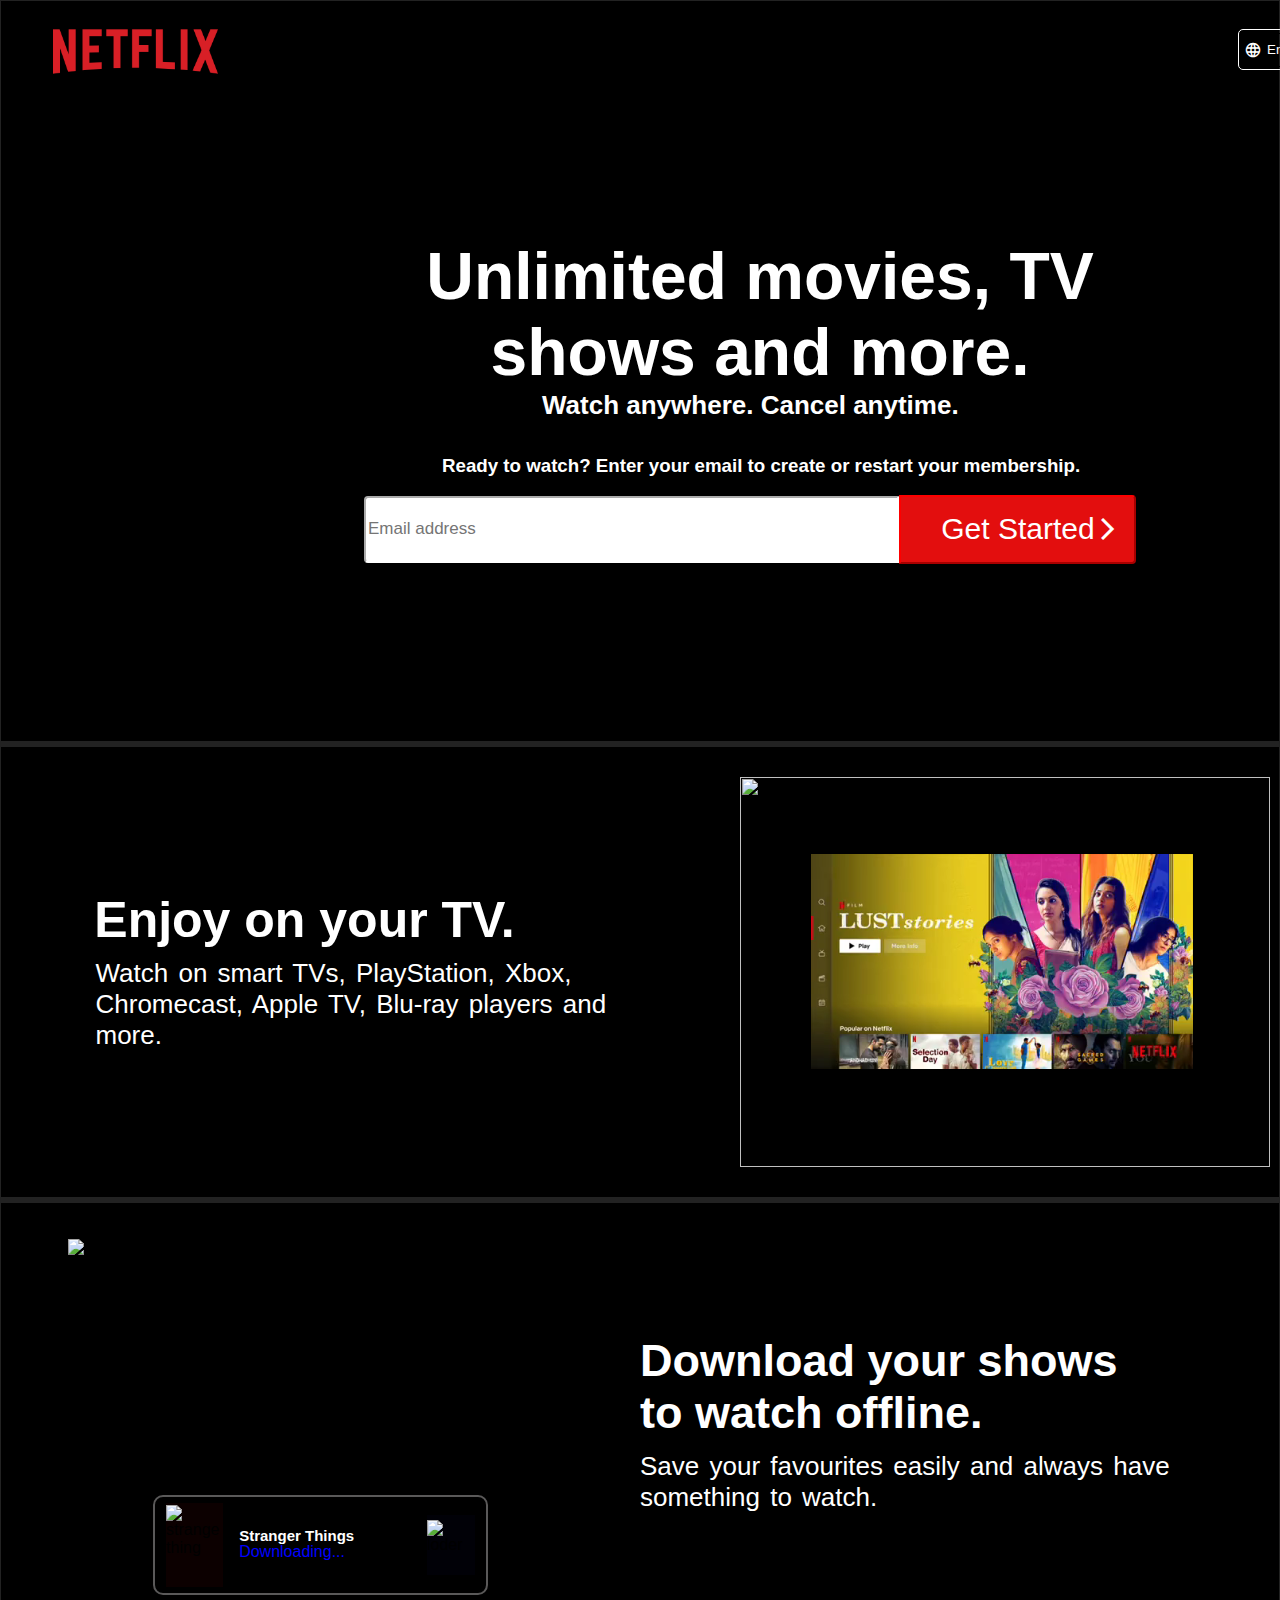
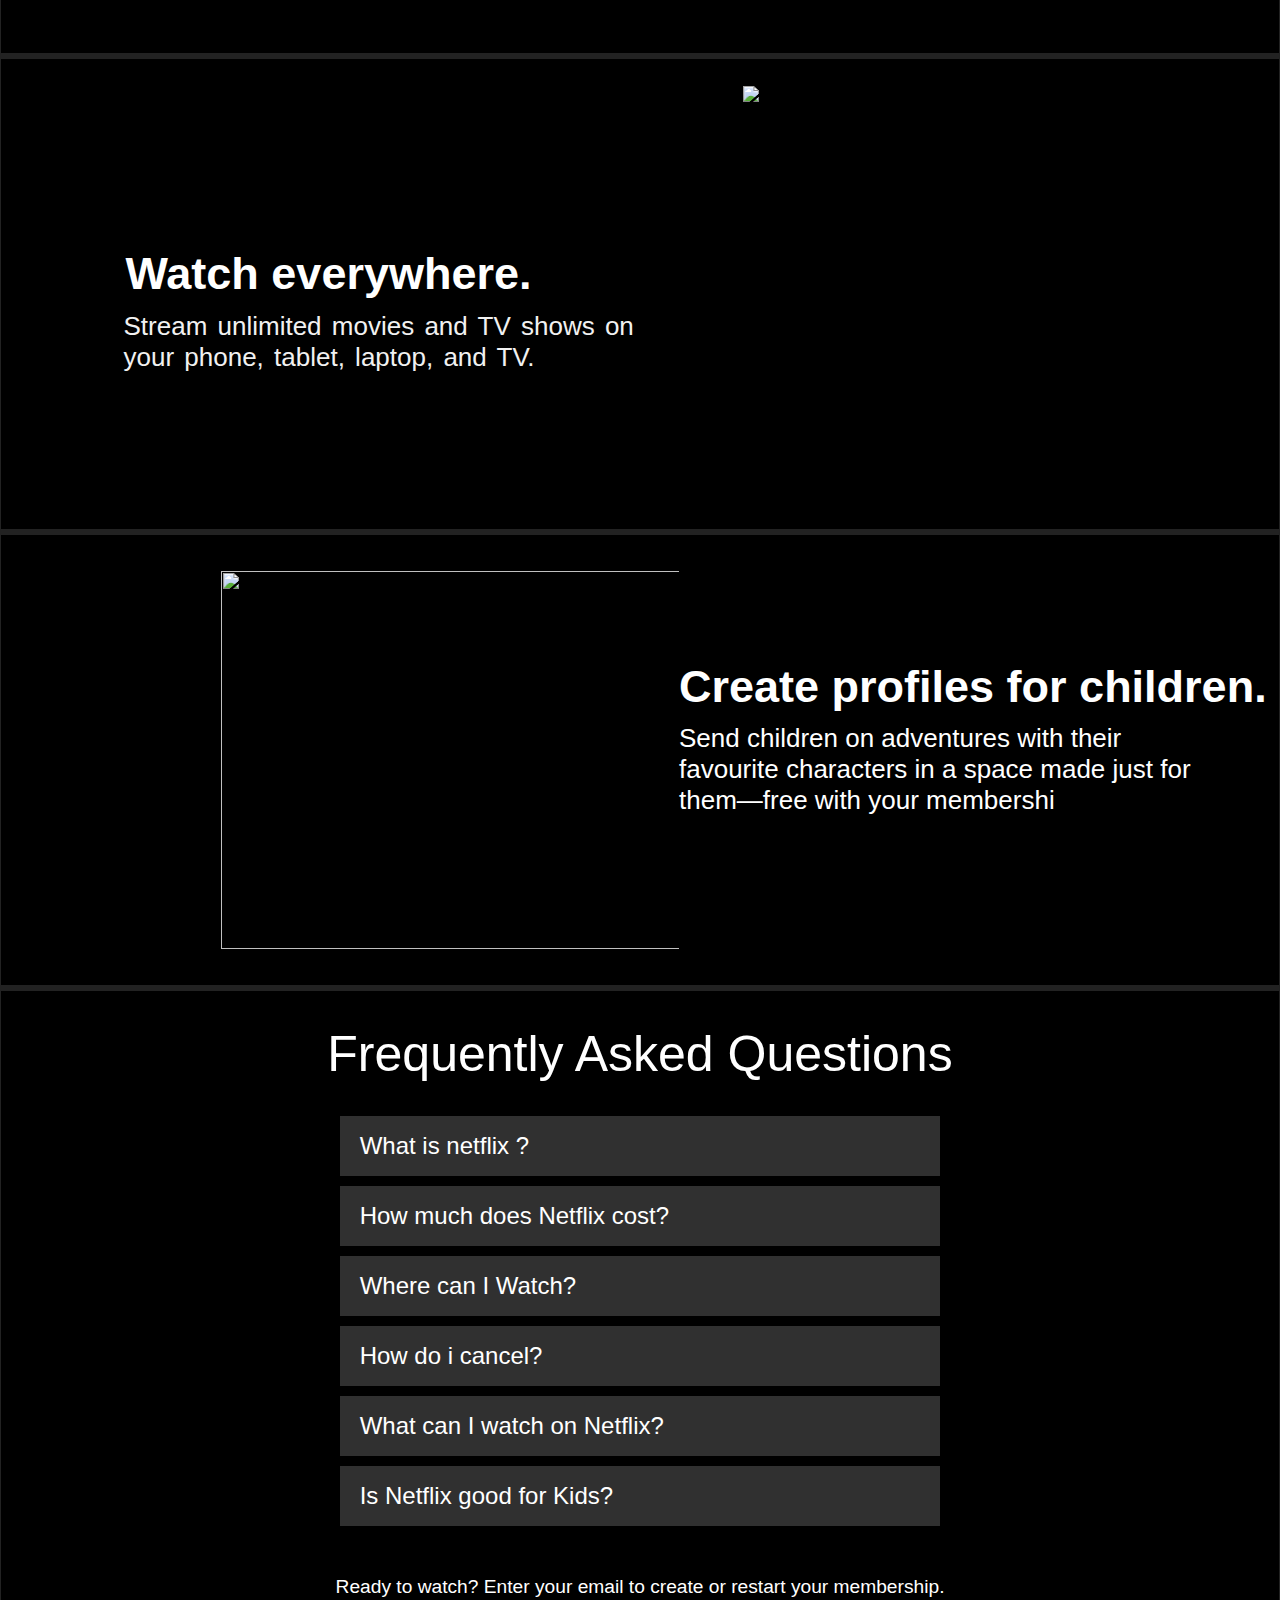
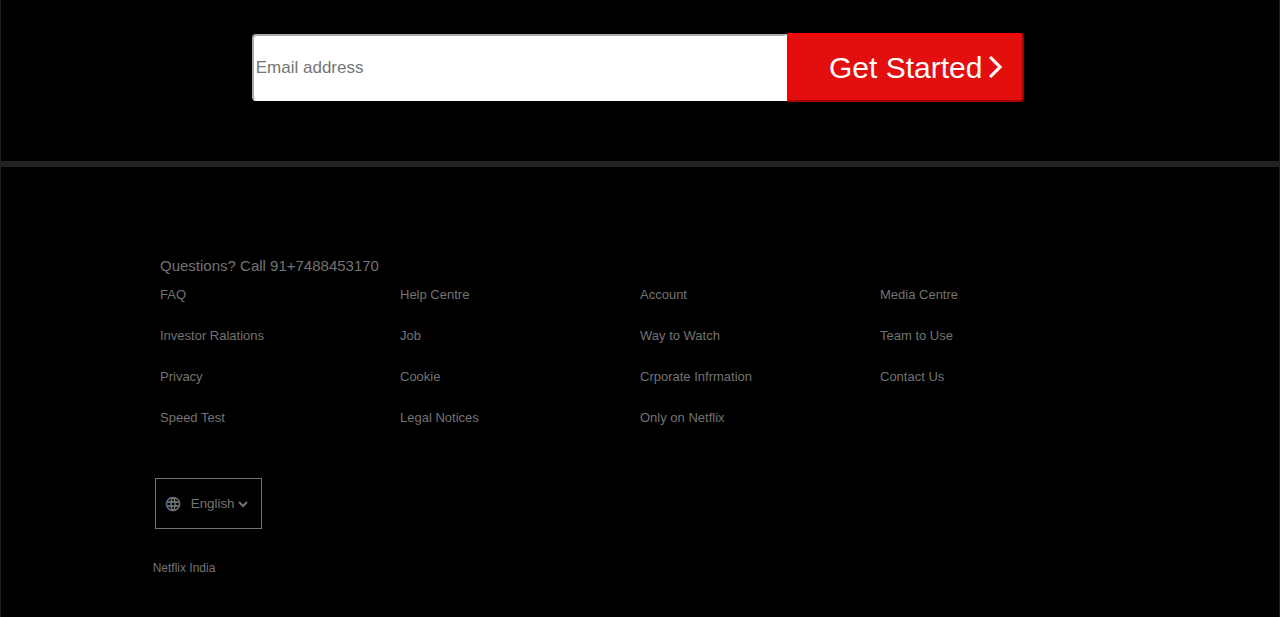
==== index.html @ 8fe2808e "first" ====
<!DOCTYPE html>
<html lang="en">

<head>
    <meta charset="UTF-8">
    <meta http-equiv="X-UA-Compatible" content="IE=edge">
    <meta name="viewport" content="width=device-width, initial-scale=1.0">
    <meta name="keywords" content="netflix,netflix video,free movies watch online">
    <meta name="robot" content="INDEX,FOLLOW">
    <meta name="description" content="this is a netflix clone site">
    <title>Netflix</title>
    <link rel="icon" href="photos/n.png">
    <link rel="stylesheet" href="CSS/first.css">
    <link rel="stylesheet"
        href="https://fonts.googleapis.com/css2?family=Material+Symbols+Outlined:opsz,wght,FILL,GRAD@20..48,100..700,0..1,-50..200" />
    <link href="https://fonts.googleapis.com/css2?family=Chivo&family=Martel+Sans:wght@300&display=swap"
        rel="stylesheet">
        <script src="https://kit.fontawesome.com/06cd2da74c.js" crossorigin="anonymous"></script>
        
       
</head>

<body>
    <div class="main">

        <nav class="first">
            1
            <div id="first_sub">
                <img src="photos/netflix.png" alt="Netflix">

                <div id="spn">
                    <span id="pop" style="color:white" class="material-symbols-outlined">language</span>
                    <select name="language" id="lang">
                        <option value="English">English</option>
                        <option value="Hindi"> हिन्दी</option>

                    </select>


                </div>

                <a  class="anch1" href="login.html">Sign In</a>
            </div>

            <div id="first_sub2">
                <h1 id="h1first">Unlimited movies, TV shows and more.</h1>
                <h2 id="h2first">Watch anywhere. Cancel anytime.</h2>
                <h3 id="h3fi">Ready to watch? Enter your email to create or restart your membership.</h3>
                <form action="#" class="input1">
                    <input type="email" placeholder="Email address">
                    <button type="submit">Get Started<span id="icon"
                            class="material-symbols-outlined">chevron_right</span></button>
                </form>
            </div>
        </nav>
        <nav class="second">
            <div class="sec2">
                <h1 class="fonyu">Enjoy on your TV.</h1>
                <h3 class="tyo">Watch on smart TVs, PlayStation, Xbox,</br> Chromecast, Apple TV, Blu-ray players and
                    </br>more.</h3>
            </div>
            <div class="sec3">
                <img class="imge" src="https://assets.nflxext.com/ffe/siteui/acquisition/ourStory/fuji/desktop/tv.png"
                    alt="">
                <video class="bieo" src="video/video-tv-in-0819.m4v" autoplay loop muted></video>
            </div>


        </nav>
        <nav class="third">
            <div class="thi1">
                <img src="https://assets.nflxext.com/ffe/siteui/acquisition/ourStory/fuji/desktop/mobile-0819.jpg"
                    class="imageop" alt="netflix">
                <div class="menu">
                    <div class="vi1">
                        <img class="rest"
                            src="https://assets.nflxext.com/ffe/siteui/acquisition/ourStory/fuji/desktop/boxshot.png"
                            alt="strange thing">
                    </div>
                    <div class="vi2">
                        <p>Stranger Things</p>
                        <p>Downloading...</p>
                    </div>
                    <div class="vi3">

                        <img class="itsme"
                            src="https://assets.nflxext.com/ffe/siteui/acquisition/ourStory/fuji/desktop/download-icon.gif"
                            alt="loder">
                    </div>
                </div>
            </div>
            <div class="thi2">
                <h1>Download your shows to watch offline.</h1>
                <h3>Save your favourites easily and always have something to watch. </h3>
            </div>


        </nav>
        <nav class="fourth">
            <div id="rt1">

                <h1>Watch everywhere.</h1>
                <h3>Stream unlimited movies and TV shows on</br> your phone, tablet, laptop, and TV.</h3>
            </div>
            <div id="rt2">
                <img src="https://assets.nflxext.com/ffe/siteui/acquisition/ourStory/fuji/desktop/device-pile-in.png"
                    alt="demo picture">
                <video
                    src="https://assets.nflxext.com/ffe/siteui/acquisition/ourStory/fuji/desktop/video-devices-in.m4v"
                    autoplay loop muted></video>
            </div>


        </nav>
        <nav class="fifth">
            <div class="sum1">
                <img src="https://occ-0-6247-2186.1.nflxso.net/dnm/api/v6/19OhWN2dO19C9txTON9tvTFtefw/AAAABYjXrxZKtrzxQRVQNn2aIByoomnlbXmJ-uBy7du8a5Si3xqIsgerTlwJZG1vMpqer2kvcILy0UJQnjfRUQ5cEr7gQlYqXfxUg7bz.png?r=420"
                    alt="">
            </div>
            <div class="sum2">
                <h1>Create profiles for children.</h1>
                <h3>Send children on adventures with their </br>favourite characters in a space made just for
                    </br>them—free with your membershi</h3>
            </div>


        </nav>
        <nav class="six">
            <h1 class="h12">Frequently Asked Questions</h1>

           <div class="box_list">
            <h2>What is netflix ?</h2>
            <i class="fal fa-plus"></i>
           </div>
           <div class="sub_box">
            
           </div>

           <div class="box_list">
            <h2>How much does Netflix cost?</h2>
            <i class="fal fa-plus"></i>
           </div>
           <div class="sub_box">
           </div>

           <div class="box_list">
            <h2>Where can I Watch?</h2>
            <i class="fal fa-plus"></i>
           </div>
           <div class="sub_box">
            
           </div>


           <div class="box_list">
            <h2>How do i cancel?</h2>
            <i class="fal fa-plus"></i>
           </div>
           <div class="sub_box">
            
           </div>

           <div class="box_list">
            <h2>What can I watch on Netflix?</h2>
            <i class="fal fa-plus"></i>
           </div>
           <div class="sub_box">
            
           </div>
           <div class="box_list">
            <h2>Is Netflix good for Kids?</h2>
            <i class="fal fa-plus"></i>
           </div>
           <div class="sub_box">
            
           </div>
           


            <h3 class="lasth1">Ready to watch? Enter your email to create or restart your membership.</h1>


                <form action="#" class="inputf">
                    <input type="email" class="inm" placeholder="Email address">
                    <button class="btn13" type="submit">Get Started<span id="icon"
                            class="material-symbols-outlined">chevron_right</span></button>
                </form>





           
          

            

        </nav>
        <nav class="seven" id="go">
            <div class="contact">Questions? Call <a href="tel:+91-7488-45-3170"> 91+7488453170</a></div>
            <div class="list1">
                <p><a href="https://help.netflix.com/en/node/412">FAQ</a></p>
                <p><a href="https://help.netflix.com/en/">Help Centre</a></p>
                <p><a href="#">Account</a></p>
                <p><a href="https://media.netflix.com/en/">Media Centre</a> </p>
                <p><a href="https://ir.netflix.net/ir-overview/profile/default.aspx">Investor Ralations</a> </p>
                <p><a href="https://jobs.netflix.com/">Job</a></p>
                <p><a href="https://devices.netflix.com/en/">Way to Watch</a></p>
                <p><a href="https://help.netflix.com/legal/termsofuse">Team to Use</a></p>
                <p><a href="https://help.netflix.com/legal/privacy">Privacy</a></p>
                <p>Cookie</p>
                <p><a href="https://help.netflix.com/legal/corpinfo">Crporate Infrmation</a> </p>
                <p> <a href="https://help.netflix.com/en/contactus">Contact Us</a></p>
                <p><a href="https://fast.com/">Speed Test</a></p>
                <p><a href="https://help.netflix.com/legal/notices">Legal Notices</a></p>
                <p> <a href="https://www.netflix.com/in/browse/genre/839338">Only on Netflix</a></p>
            </div>

            
            <div id="spn2">
                <span id="pop" style="color:#737373" class="material-symbols-outlined">language</span>
                <select  style="color:#737373"  name="language" id="lang">
                    <option value="English">English</option>
                    <option value="Hindi"> हिन्दी</option>

                </select>
                 </div>
                 <p id="font" >Netflix India</p>
        </nav>
    </div>

    <script src="https://cdn.jsdelivr.net/npm/bootstrap@5.2.3/dist/js/bootstrap.bundle.min.js"></script>
    <Script src="JS/first.js"></Script>
</body>

</html>
---- CSS/first.css ----
@import url("second.css");

.anch1

{
    position: relative;
    left: 69rem;
    text-decoration: none;
    color: white;
    width: 90px;
    height: 35px;
    border-radius: 4px;
    background-color: red;
    display: flex;
    justify-content: center;
    align-items: center;
    top: 4px;
    font-family: 'Open Sans', sans-serif;





}

#lang {
    position: relative;
    height: 34px;
    background-color: transparent;
    color: white;
    border-color: black;
    font-family: 'Open Sans', sans-serif;



}

span[id="pop"] {
    font-size: 18px;
}

html {
    scroll-behavior: smooth;
}

#first_sub2 {
    width: 94.8rem;


    position: relative;
    height: 621px;
    left: 0px;
    top: 0px;
    color: white;





}

#h1first {

    font-family: 'Open Sans', sans-serif;


    top: 75px;
    left: 359px;
    font-size: 4.125rem;
    width: 800px;
    font-weight: bold;
    text-align: center;
    position: relative;


}

#h2first {


    font-family: 'Open Sans', sans-serif;
    position: relative;
    left: 541px;
    top: 31px;
    font-size: 26px;


    width: 494px;
}

#h3fi {
    font-family: 'Open Sans', sans-serif;
    position: relative;

    left: 441px;


    width: 676px;
    top: 43px;
}

.input1 {
    position: relative;
    font-family: 'Open Sans', sans-serif;
    left: 363px;
    top: 37px;
    width: 790px;
   



}

input[type="email"] {
    position: relative;
    border-bottom-left-radius: 4px;
    border-top-left-radius: 4px;
    border-color: white;
    height: 67px;
    width: 535px;
    font-size: 17px;
    box-sizing: border-box;
    outline: none;

}

input[type="email"]:focus
{
    border: 2px solid rgb(46, 184, 229);
}


[type="submit"] {
    color: white;
    position: relative;
    width: 237px;
    height: 69px;
    left: -4px;

    top: 5px;
    border-bottom-left-radius: 0px;
    border-top-left-radius: 0px;
    border-bottom-right-radius: 4px;
    border-top-right-radius: 4px;
    border-color: #fd0000;
    cursor: pointer;
    background-color: rgb(227, 14, 14);
    font-size: 30px;
}
[type="submit"]:hover
{ 
    background-color: red;

}

#io {
    position: absolute;
    color: white;
    left: 70px;

}

#icon {
    position: absolute;
    font-size: 44px;
    left: 185px;
    top: 10px;
}
.main {

    position:relative;
 
  
    margin: -7px;
    padding: 0px;
    display: block;
    top: 0px;
    left: 0px;
}

.main nav {
    position: relative;
   

}

.first {

width: 100%;
    height: 740px;
    left: 0px;
    top: 0px;
    margin-top: -7px;
    background-image: url("https://assets.nflxext.com/ffe/siteui/vlv3/b321426e-35ae-4661-b899-d63bca17648a/c6e22290-98e5-4eee-b72d-47156e4893fc/IN-en-20220926-popsignuptwoweeks-perspective_alpha_website_large.jpg");
    background-size: cover;
    background-repeat: no-repeat;
    background-position: center;

    background-color: black;
    box-shadow: 0px 4px 248px 169px rgba(0, 0, 0, 0.84) inset;



}

.second {
    width:100%;
    top: 6px;
    background-color: black;
    height: 450px;
    color: white;
    display: flex;
    margin-right:-17px;

}

.third {
    width:100%;

    top: 12px;
    background-color: black;
    height: 450px;
    display:flex;
   

}

.fourth {
    width: 100%;

    top: 18px;
    background-color: black;
    height: 470px;
    display: flex;
}

.fifth {
    width: 100%;
    top: 24px;
    background-color: black;
    height: 450px;
    display: flex;
}

.six {
    width: 100%;
    background-color: black;
    top: 30px;
    color: white;
    display: flex;
    flex-direction: column;
    align-items: center;
   
   
}

.seven {
   
    background-color: black;
    top: 36px;
    height: 450px;
    width: 100%;
    display: flex;
    flex-direction: column;
    justify-content: center;
    align-items: center;

}

body {
    background-color: #222222;


}

#first_sub {

    position: relative;
    top: 10px;
    left: 0px;
    margin: 0px;
    padding: 0px;
    height: 100px;
    display: flex;
    width: 94.8rem;


}

img[alt="Netflix"] {

    position: relative;
    left: 52px;
    height: 45px;

}

#spn {
    border: 1px solid white;
    position: relative;
    left: 67rem;
    width: 95px;
    display: flex;
    height: 39px;
    justify-content: center;
    align-items: center;
    border-radius: 5px;


}
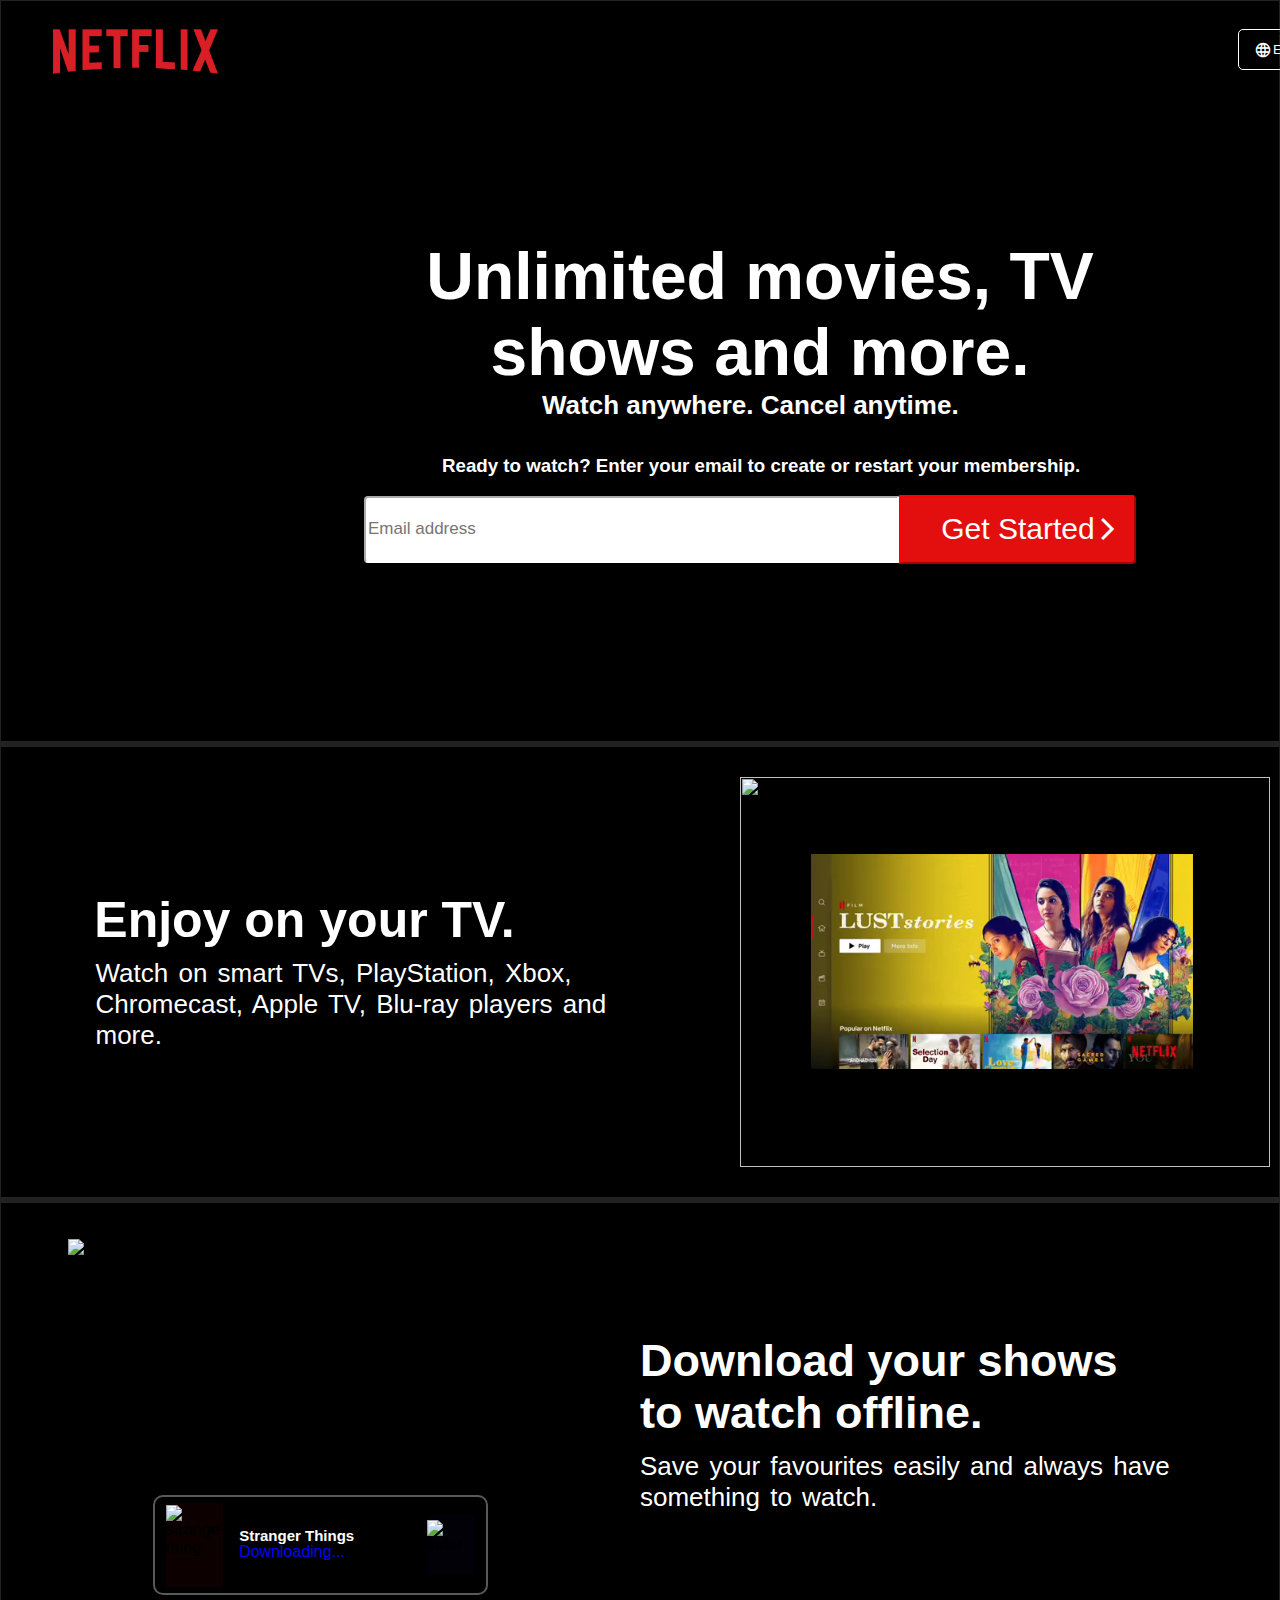
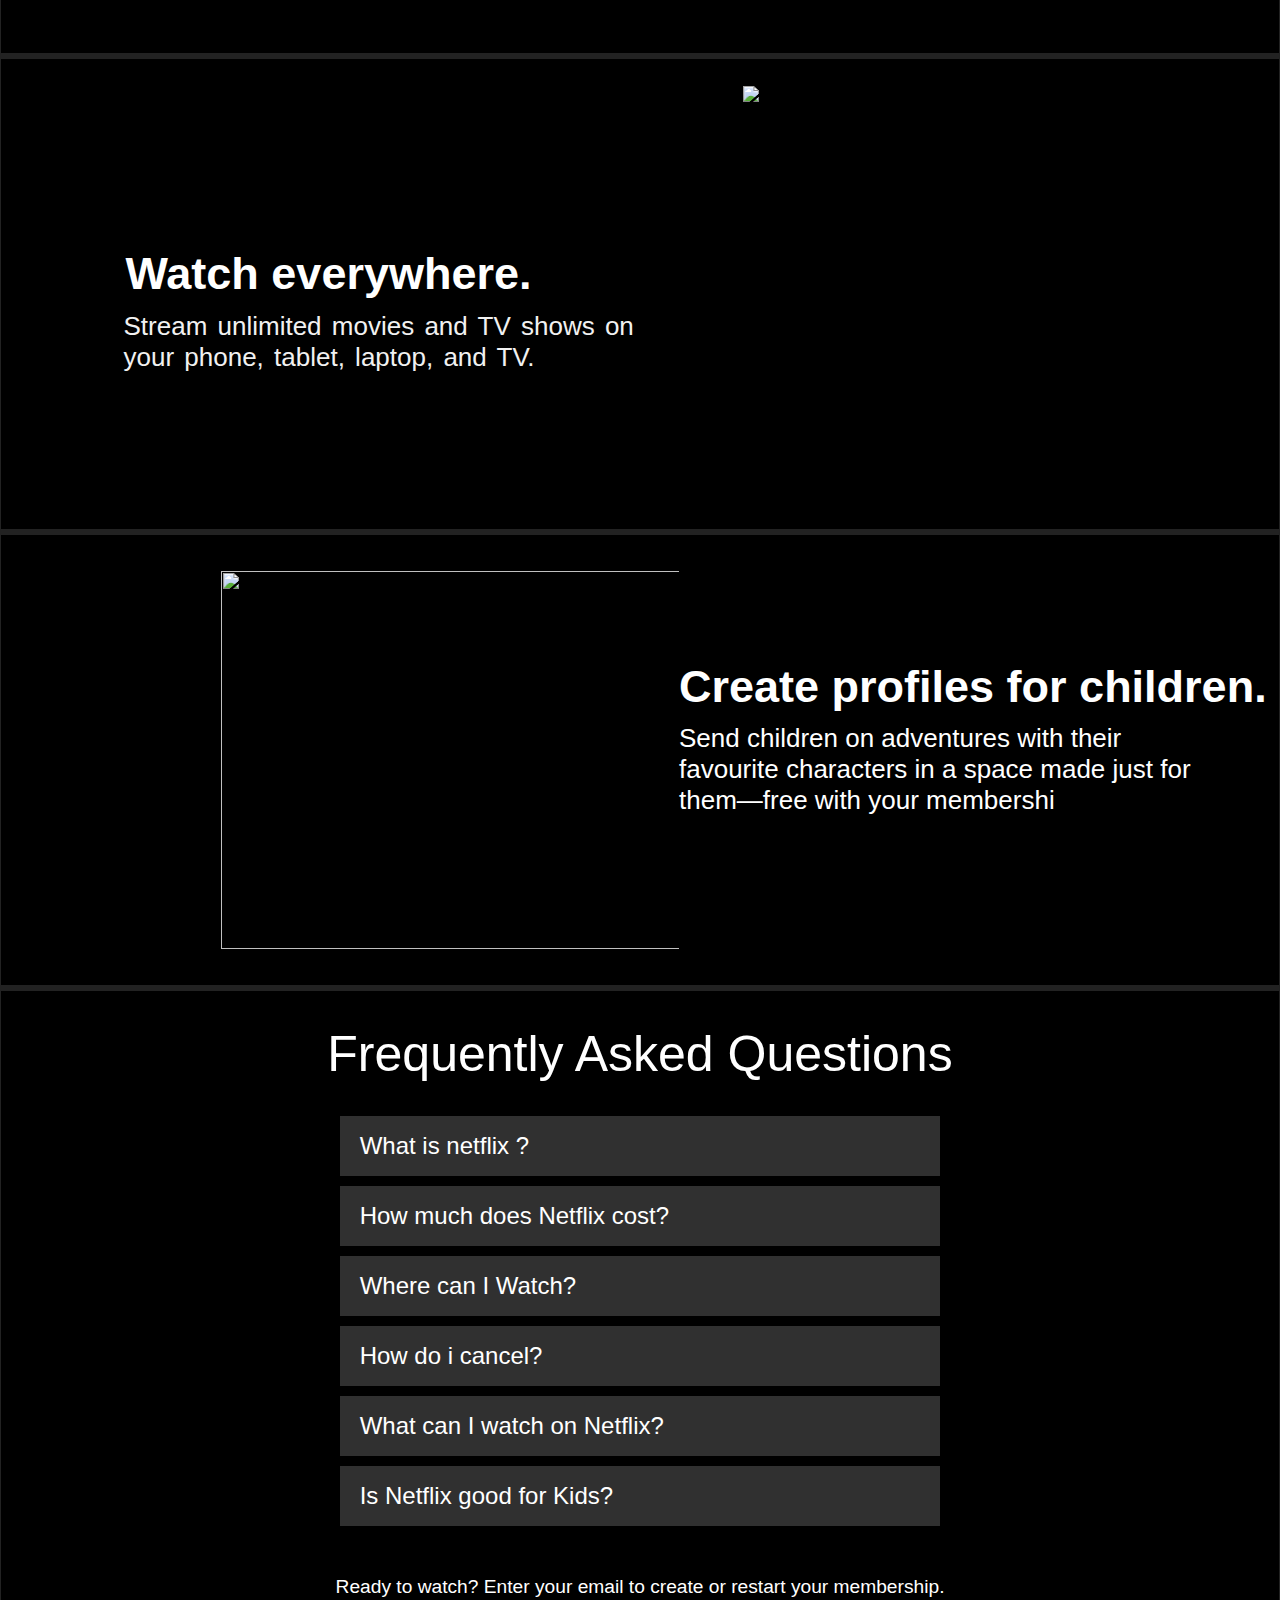
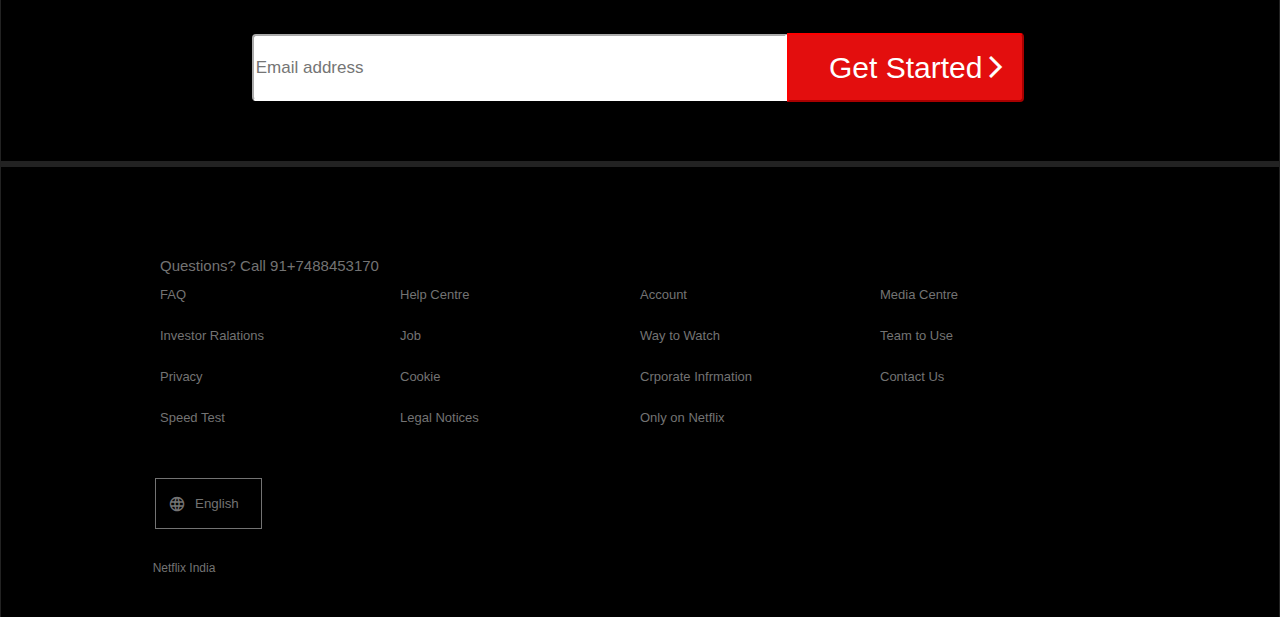
==== commit fc89e260: "four" ====
--- a/index.html
+++ b/index.html
@@ -33,9 +33,10 @@
                     <select name="language" id="lang">
                         <option value="English">English</option>
                         <option value="Hindi"> हिन्दी</option>
-
+                         
                     </select>
-
+                   
+                    <i class="fas fa-caret-down"></i>
 
                 </div>
 
@@ -185,6 +186,8 @@
                     <button class="btn13" type="submit">Get Started<span id="icon"
                             class="material-symbols-outlined">chevron_right</span></button>
                 </form>
+
+                
 
 
 
@@ -224,6 +227,7 @@
                     <option value="Hindi"> हिन्दी</option>
 
                 </select>
+                <i style="color:#999; ;" class="fas fa-caret-down" id="down"></i>
                  </div>
                  <p id="font" >Netflix India</p>
         </nav>
--- a/CSS/first.css
+++ b/CSS/first.css
@@ -30,10 +30,16 @@
     color: white;
     border-color: black;
     font-family: 'Open Sans', sans-serif;
-
-
-
-}
+    outline: none;
+    -webkit-appearance:none;
+
+}
+[class="fas fa-caret-down"]
+{  position: relative;
+    color: white;
+    left: 3px;
+}
+
 
 span[id="pop"] {
     font-size: 18px;
